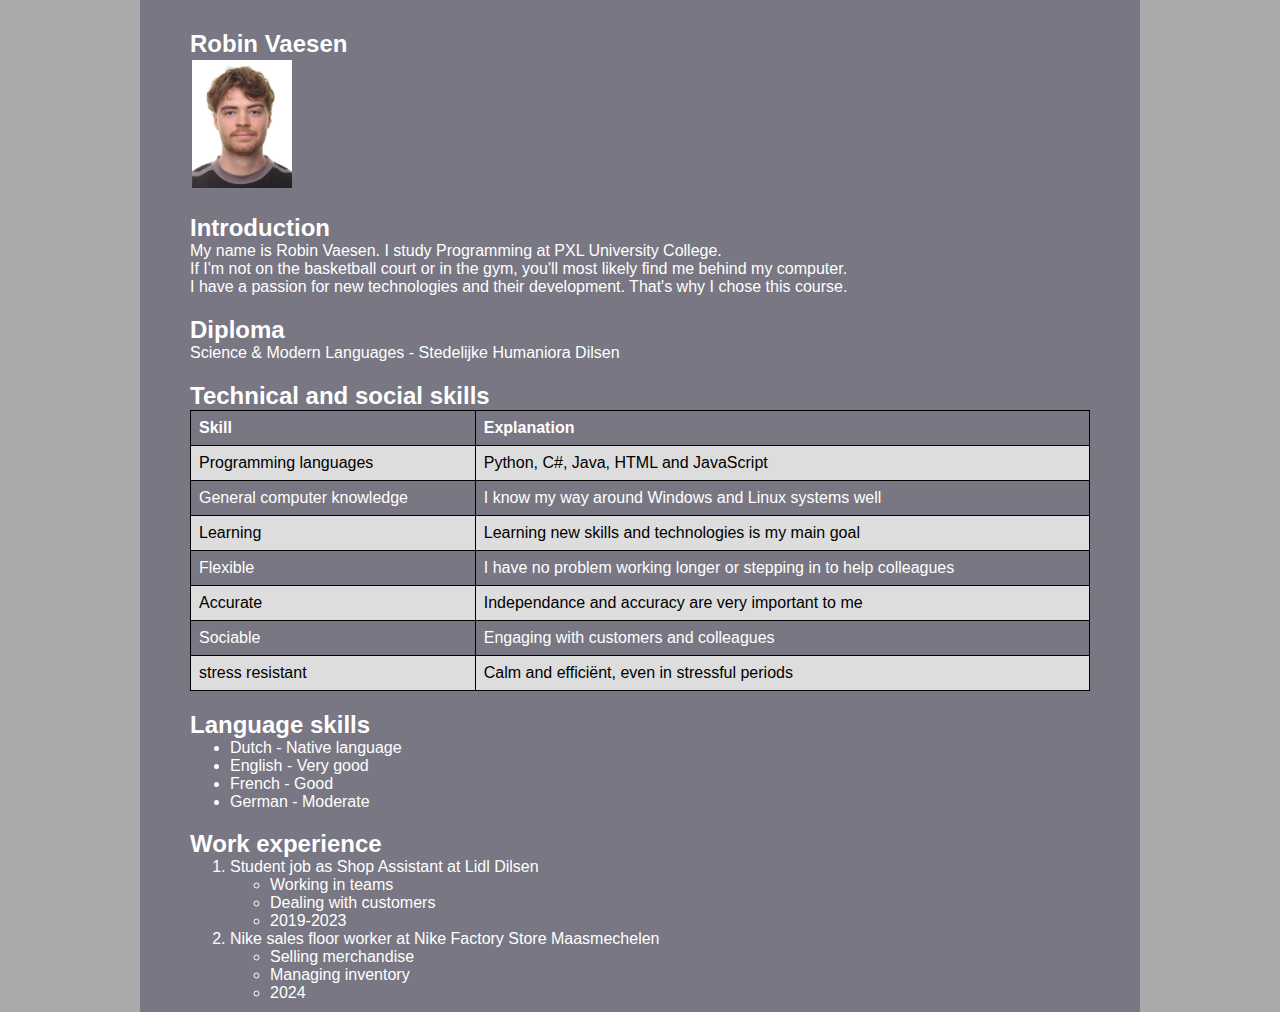
==== cv.html @ fb29842b "WEB-06 Added footer" ====
<!DOCTYPE html>
<html lang="en">
    <head>
        <meta charset="UTF-8">
        <meta name="viewport" content="width=device-width, initial-scale=1.0">
        <meta http-equiv="X-UA-Compatible" content="ie=edge">
        <title>CV</title>
        <link rel="stylesheet" href="./style.css">
        <link rel="icon" href="./favicon.ico" type="image/x-icon">
    </head>
    <body>
        <main>    
            <h2>Robin Vaesen</h2>
            <img src="/images/foto.jpg" alt="picture" class="picture-of-me" height="128">
            <h2>Introduction</h2>
            <p>
                My name is Robin Vaesen. I study Programming at PXL University College.<br>
                If I'm not on the basketball court or in the gym, you'll most likely find me behind my computer.<br>
                I have a passion for new technologies and their development. That's why I chose this course.
            </p>
            <h2>Diploma</h2>
            <p>Science & Modern Languages - Stedelijke Humaniora Dilsen</p>
            <h2>Technical and social skills</h2>
            <table>
                <tr>
                  <th>Skill</th>
                  <th>Explanation</th>
                </tr>
                <tr>
                  <td>Programming languages</td>
                  <td>Python, C#, Java, HTML and JavaScript</td>
                </tr>
                <tr>
                  <td>General computer knowledge</td>
                  <td>I know my way around Windows and Linux systems well</td>
                </tr>
                <tr>
                    <td>Learning</td>
                    <td>Learning new skills and technologies is my main goal</td>
                </tr>
                <tr>
                    <td>Flexible</td>
                    <td>I have no problem working longer or stepping in to help colleagues</td>
                </tr>
                <tr>
                    <td>Accurate</td>
                    <td>Independance and accuracy are very important to me</td>
                </tr>
                <tr>
                    <td>Sociable</td>
                    <td>Engaging with customers and colleagues</td>
                </tr>
                <tr>
                    <td>stress resistant</td>
                    <td>Calm and efficiënt, even in stressful periods</td>
                </tr>
              </table>
            <h2>Language skills</h2>
            <ul>
                <li>Dutch - Native language</li>
                <li>English - Very good</li>
                <li>French - Good</li>
                <li>German - Moderate</li>
            </ul>
            <h2>Work experience</h2>
            <ol class="job-title">
                <li class="job-title">Student job as Shop Assistant at Lidl Dilsen</li>
                    <ul>
                        <li>Working in teams</li>
                        <li>Dealing with customers</li>
                        <li>2019-2023</li>
                    </ul>
                <li class="job-title">Nike sales floor worker at Nike Factory Store Maasmechelen</li>
                    <ul>
                        <li>Selling merchandise</li>
                        <li>Managing inventory</li>
                        <li>2024</li>
                    </ul>
            </ol>
        </main>
    <script src="index.js"></script>
    </body>
</html>
---- style.css ----
body {
    width: 1000px;
    margin: 0 auto;
    font-family: sans-serif;
    background-color: darkgray;
}

main {
    padding: 10px 50px 10px 50px;
    color: white;
    background-color: rgb(121, 119, 131);
}

.picture-of-me {
    transition: box-shadow 0.3s ease;
    border: 2px solid transparent;
    transition: border-color 0.3s ease;
}

.picture-of-me:hover {
    box-shadow: 0 4px 8px rgba(0, 0, 0, 0.3);
}

.picture-of-me:active {
    border-color: black;
    border-width: 2px;
    border-style: solid;
}

h2 {
    margin-bottom: 0;
}

p, ul, ol {
    margin-top: 0;
}

.job-title {
    margin-bottom: 0;
}

table {
    border-collapse: collapse;
    width: 100%;
  }
  
  td, th {
    border: 1px solid black;
    text-align: left;
    padding: 8px;
  }
  
  tr:nth-child(even) {
    color: black;
    background-color: #dddddd;
  }
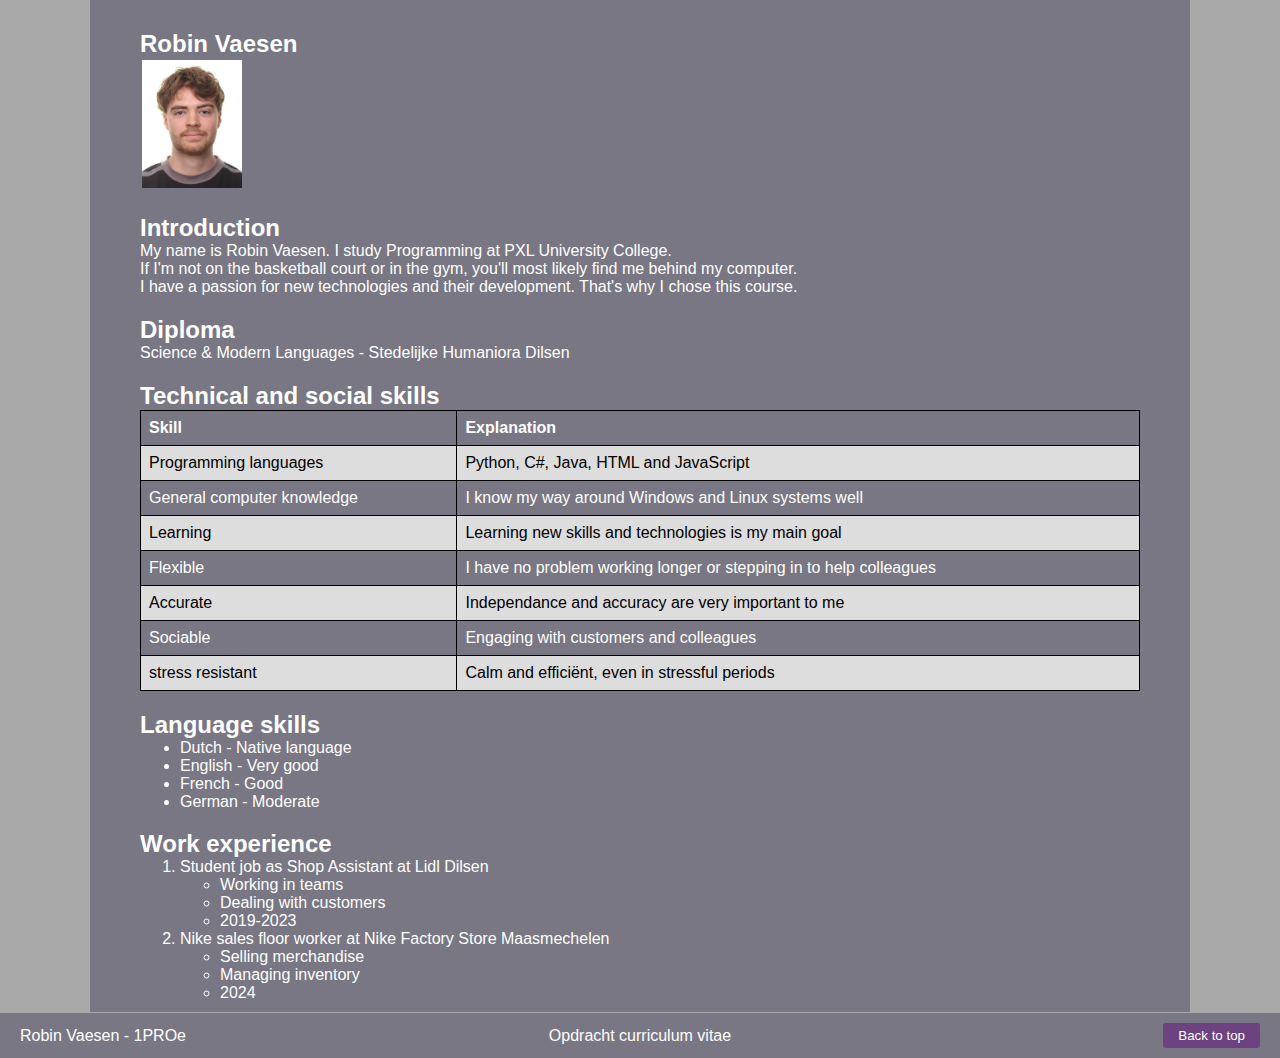
==== commit db5b69c6: "WEB-06 Added footer" ====
--- a/cv.html
+++ b/cv.html
@@ -2,11 +2,9 @@
 <html lang="en">
     <head>
         <meta charset="UTF-8">
-        <meta name="viewport" content="width=device-width, initial-scale=1.0">
-        <meta http-equiv="X-UA-Compatible" content="ie=edge">
         <title>CV</title>
-        <link rel="stylesheet" href="./style.css">
-        <link rel="icon" href="./favicon.ico" type="image/x-icon">
+        <link rel="stylesheet" href="./cv.css">
+        <script src="cv.js"></script>
     </head>
     <body>
         <main>    
@@ -78,6 +76,11 @@
                     </ul>
             </ol>
         </main>
+        <footer class="footer">
+            <p class="footer-left">Robin Vaesen - 1PROe</p>
+            <p class="footer-center">Opdracht curriculum vitae</p>
+            <button class="footer-button" onclick="topFunction()">Back to top</button>
+        </footer>
     <script src="index.js"></script>
     </body>
 </html>--- a/cv.css
+++ b/cv.css
@@ -0,0 +1,97 @@
+body {
+    margin: 0;
+    font-family: sans-serif;
+    background-color: darkgray;
+}
+
+main {
+    width: 1000px;
+    margin: 0 auto;
+    padding: 10px 50px 10px 50px;
+    color: white;
+    background-color: rgb(121, 119, 131);
+}
+
+.picture-of-me {
+    transition: box-shadow 0.3s ease;
+    border: 2px solid transparent;
+    transition: border-color 0.3s ease;
+}
+
+.picture-of-me:hover {
+    box-shadow: 0 4px 8px rgba(0, 0, 0, 0.3);
+}
+
+.picture-of-me:active {
+    border-color: black;
+    border-width: 2px;
+    border-style: solid;
+}
+
+h2 {
+    margin-bottom: 0;
+}
+
+p, ul, ol {
+    margin-top: 0;
+}
+
+
+
+.job-title {
+    margin-bottom: 0;
+}
+
+table {
+    border-collapse: collapse;
+    width: 100%;
+  }
+  
+  td, th {
+    border: 1px solid black;
+    text-align: left;
+    padding: 8px;
+  }
+  
+  tr:nth-child(even) {
+    color: black;
+    background-color: #dddddd;
+  }
+
+.footer {
+    display: flex;
+    justify-content: space-between;
+    align-items: center;
+    position: relative;
+    padding: 10px 20px;
+    background-color: rgb(121, 119, 131);
+    color: white;
+    border-top: 1px solid darkgray;
+}
+
+.footer-left {
+    margin: 0;
+}
+
+.footer-center {
+    position: absolute;
+    left: 50%;
+    transform: translateX(-50%);
+    margin: 0;
+    text-align: center;
+}
+
+.footer-button {
+    margin: 0;
+    padding: 5px 15px;
+    background-color: #6c4280;
+    color: white;
+    border: none;
+    border-radius: 3px;
+    cursor: pointer;
+    transition: background-color 0.3s;
+}
+
+.footer-button:hover {
+    background-color: #362140;
+}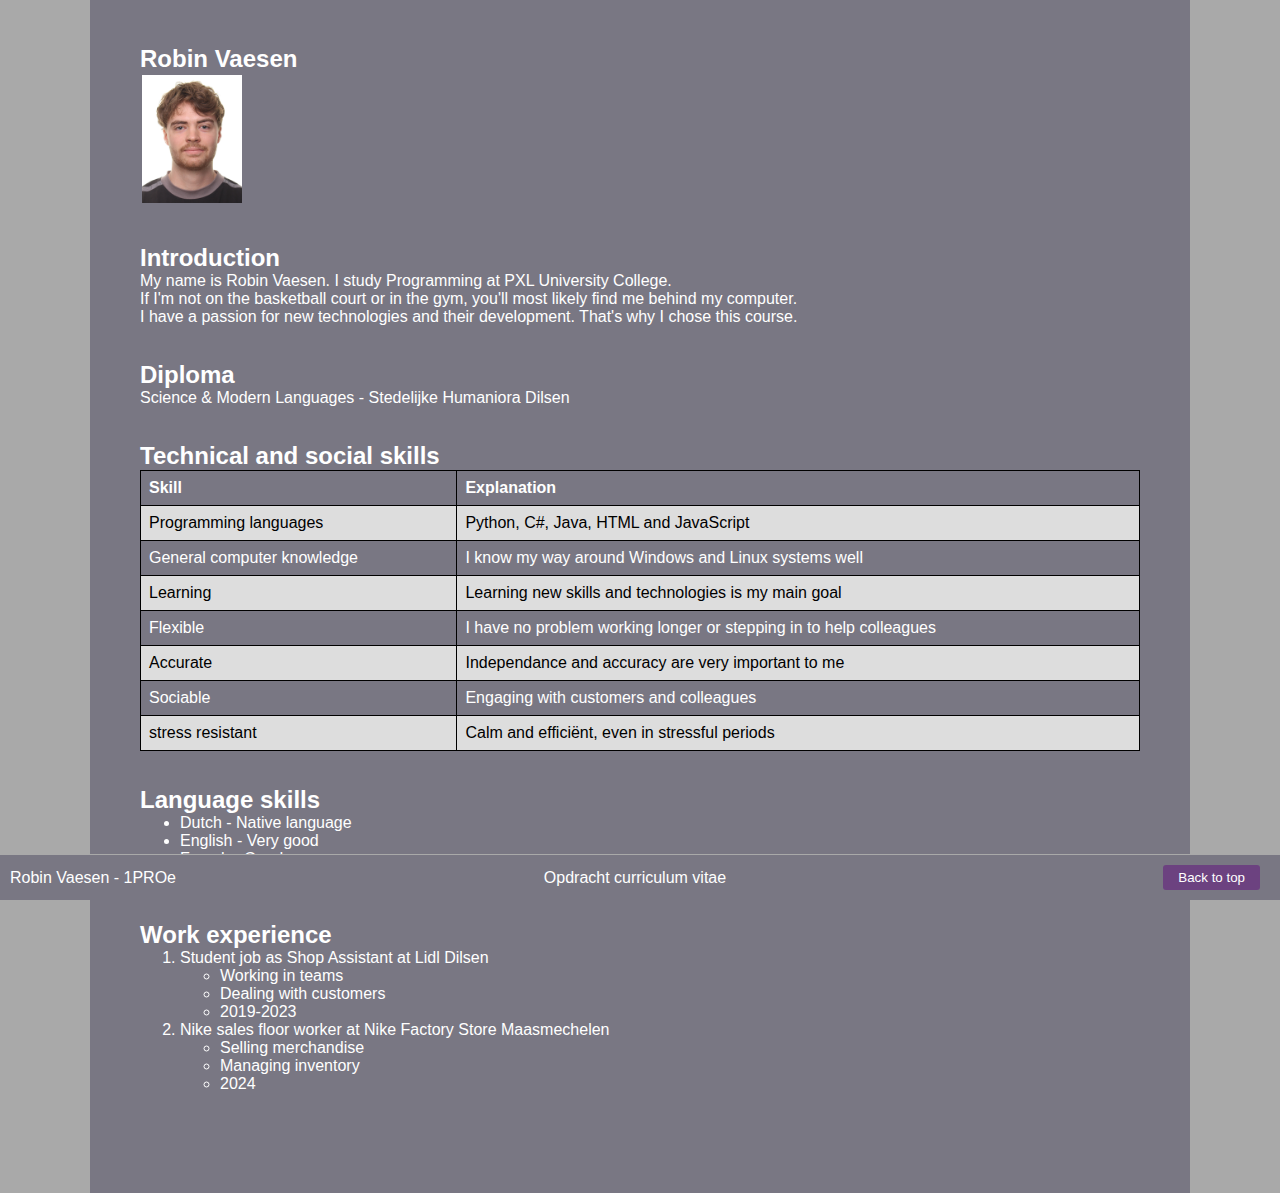
==== commit 601054d8: "WEB-06 Added footer" ====
--- a/cv.html
+++ b/cv.html
@@ -79,7 +79,7 @@
         <footer class="footer">
             <p class="footer-left">Robin Vaesen - 1PROe</p>
             <p class="footer-center">Opdracht curriculum vitae</p>
-            <button class="footer-button" onclick="topFunction()">Back to top</button>
+            <button class="footer-button" id="back-to-top" onclick="topFunction()">Back to top</button>
         </footer>
     <script src="index.js"></script>
     </body>
--- a/cv.css
+++ b/cv.css
@@ -7,7 +7,7 @@
 main {
     width: 1000px;
     margin: 0 auto;
-    padding: 10px 50px 10px 50px;
+    padding: 10px 50px 100px 50px;
     color: white;
     background-color: rgb(121, 119, 131);
 }
@@ -29,6 +29,7 @@
 }
 
 h2 {
+    margin-top: 35px;
     margin-bottom: 0;
 }
 
@@ -62,11 +63,15 @@
     display: flex;
     justify-content: space-between;
     align-items: center;
-    position: relative;
+    position: fixed;
+    bottom: 0;
+    right: 0;
+    width: calc(100% - 30px);
     padding: 10px 20px;
     background-color: rgb(121, 119, 131);
     color: white;
     border-top: 1px solid darkgray;
+    z-index: 1000;
 }
 
 .footer-left {
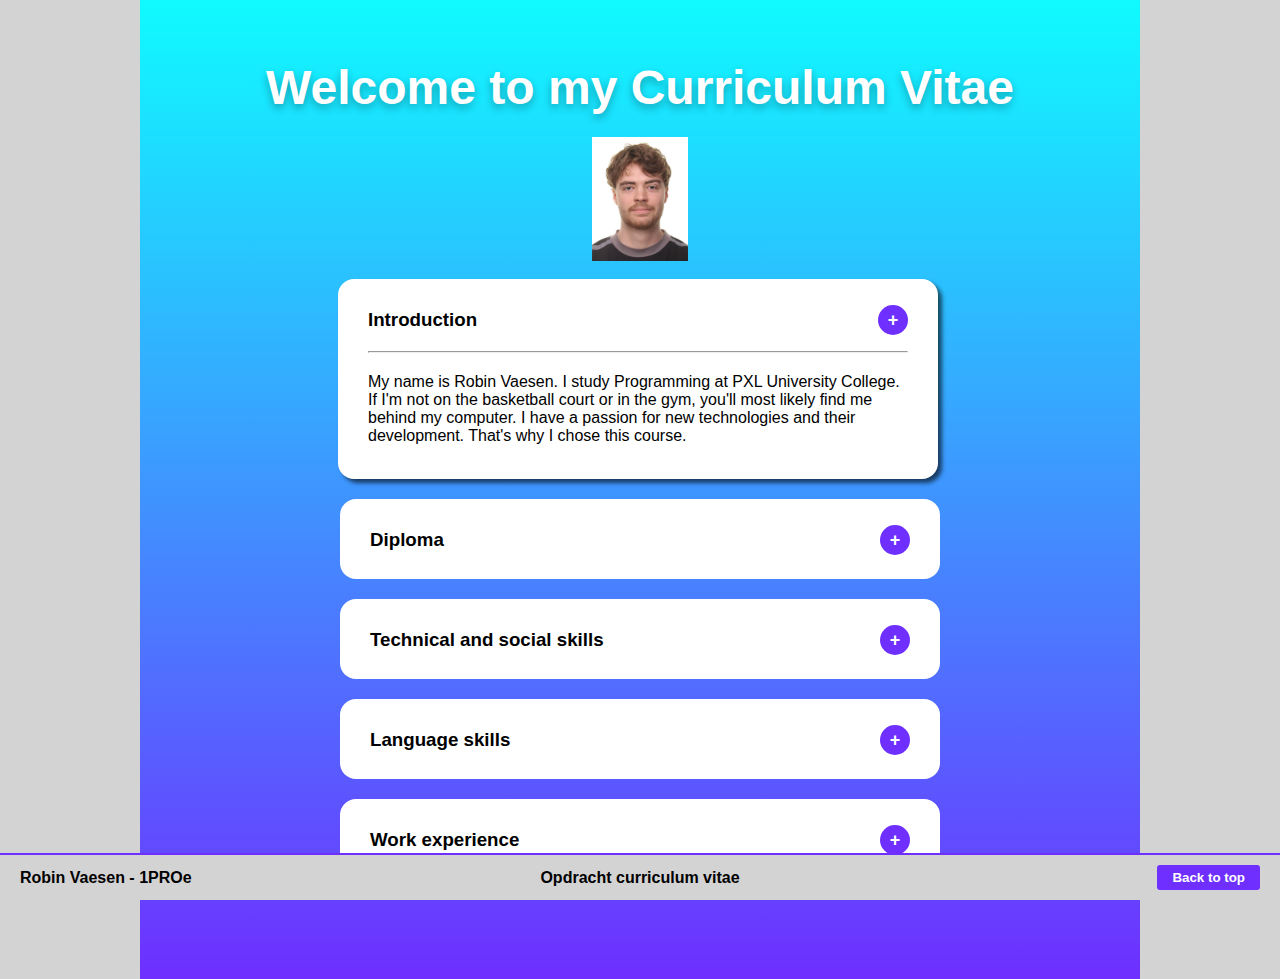
==== commit 27b46a30: "WEB-08 Added new design" ====
--- a/cv.html
+++ b/cv.html
@@ -2,85 +2,123 @@
 <html lang="en">
     <head>
         <meta charset="UTF-8">
+        <meta name="viewport" content="width=device-width, initial-scale=1.0">
         <title>CV</title>
-        <link rel="stylesheet" href="./cv.css">
-        <script src="cv.js"></script>
+        <link rel="stylesheet" href="cv.css">
     </head>
     <body>
-        <main>    
-            <h2>Robin Vaesen</h2>
+        <main>
+            <h2>Welcome to my Curriculum Vitae</h2>
             <img src="/images/foto.jpg" alt="picture" class="picture-of-me" height="128">
-            <h2>Introduction</h2>
-            <p>
-                My name is Robin Vaesen. I study Programming at PXL University College.<br>
-                If I'm not on the basketball court or in the gym, you'll most likely find me behind my computer.<br>
-                I have a passion for new technologies and their development. That's why I chose this course.
-            </p>
-            <h2>Diploma</h2>
-            <p>Science & Modern Languages - Stedelijke Humaniora Dilsen</p>
-            <h2>Technical and social skills</h2>
-            <table>
-                <tr>
-                  <th>Skill</th>
-                  <th>Explanation</th>
-                </tr>
-                <tr>
-                  <td>Programming languages</td>
-                  <td>Python, C#, Java, HTML and JavaScript</td>
-                </tr>
-                <tr>
-                  <td>General computer knowledge</td>
-                  <td>I know my way around Windows and Linux systems well</td>
-                </tr>
-                <tr>
-                    <td>Learning</td>
-                    <td>Learning new skills and technologies is my main goal</td>
-                </tr>
-                <tr>
-                    <td>Flexible</td>
-                    <td>I have no problem working longer or stepping in to help colleagues</td>
-                </tr>
-                <tr>
-                    <td>Accurate</td>
-                    <td>Independance and accuracy are very important to me</td>
-                </tr>
-                <tr>
-                    <td>Sociable</td>
-                    <td>Engaging with customers and colleagues</td>
-                </tr>
-                <tr>
-                    <td>stress resistant</td>
-                    <td>Calm and efficiënt, even in stressful periods</td>
-                </tr>
-              </table>
-            <h2>Language skills</h2>
-            <ul>
-                <li>Dutch - Native language</li>
-                <li>English - Very good</li>
-                <li>French - Good</li>
-                <li>German - Moderate</li>
-            </ul>
-            <h2>Work experience</h2>
-            <ol class="job-title">
-                <li class="job-title">Student job as Shop Assistant at Lidl Dilsen</li>
-                    <ul>
-                        <li>Working in teams</li>
-                        <li>Dealing with customers</li>
-                        <li>2019-2023</li>
+
+                <div class="card one open">
+                    <h3 class="card-title">
+                        Introduction
+                    </h3>
+                    <hr>
+                    <p class="card-text">
+                        My name is Robin Vaesen. I study Programming at
+                        PXL University College. If I'm not on the basketball court or
+                        in the gym, you'll most likely find me behind my computer.
+                        I have a passion for new technologies and their development.
+                        That's why I chose this course.
+                    </p>
+                    <button class="card-toggle">+</button>
+                </div>
+
+                <div class="card two">
+                    <h3 class="card-title">
+                        Diploma
+                    </h3>
+                    <hr>
+                    <p class="card-text">
+                        Science & Modern Languages - Stedelijke Humaniora Dilsen
+                    </p>
+                    <button class="card-toggle">+</button>
+                </div>
+
+                <div class="card three">
+                    <h3 class="card-title">
+                        Technical and social skills
+                    </h3>
+                    <table class="card-text">
+                        <tr>
+                          <th>Skill</th>
+                          <th>Explanation</th>
+                        </tr>
+                        <tr>
+                          <td>Programming languages</td>
+                          <td>Python, C#, Java, HTML and JavaScript</td>
+                        </tr>
+                        <tr>
+                          <td>General computer knowledge</td>
+                          <td>I know my way around Windows and Linux systems well</td>
+                        </tr>
+                        <tr>
+                            <td>Learning</td>
+                            <td>Learning new skills and technologies is my main goal</td>
+                        </tr>
+                        <tr>
+                            <td>Flexible</td>
+                            <td>I have no problem working longer or stepping in to help colleagues</td>
+                        </tr>
+                        <tr>
+                            <td>Accurate</td>
+                            <td>Independance and accuracy are very important to me</td>
+                        </tr>
+                        <tr>
+                            <td>Sociable</td>
+                            <td>Engaging with customers and colleagues</td>
+                        </tr>
+                        <tr>
+                            <td>stress resistant</td>
+                            <td>Calm and efficiënt, even in stressful periods</td>
+                        </tr>
+                      </table>
+                    <button class="card-toggle">+</button>
+                </div>
+
+                <div class="card four">
+                    <h3 class="card-title">
+                        Language skills
+                    </h3>
+                    <hr>
+                    <ul class="card-text">
+                        <li>Dutch - Native language</li>
+                        <li>English - Very good</li>
+                        <li>French - Good</li>
+                        <li>German - Moderate</li>
                     </ul>
-                <li class="job-title">Nike sales floor worker at Nike Factory Store Maasmechelen</li>
-                    <ul>
-                        <li>Selling merchandise</li>
-                        <li>Managing inventory</li>
-                        <li>2024</li>
-                    </ul>
-            </ol>
+                    <button class="card-toggle">+</button>
+                </div>
+
+                <div class="card five">
+                    <h3 class="card-title">
+                        Work experience
+                    </h3>
+                    <hr>
+                    <ol class="card-text">
+                        <li>Student job as Shop Assistant at Lidl Dilsen</li>
+                            <ul>
+                                <li class="job-description">Working in teams</li>
+                                <li class="job-description">Dealing with customers</li>
+                                <li class="job-description">2019-2023</li>
+                            </ul>
+                        <li>Nike sales floor worker at Nike Factory Store Maasmechelen</li>
+                            <ul>
+                                <li class="job-description">Selling merchandise</li>
+                                <li class="job-description">Managing inventory</li>
+                                <li class="job-description">2024</li>
+                            </ul>
+                    </ol>
+                    <button class="card-toggle">+</button>
+                </div>
         </main>
         <footer class="footer">
             <p class="footer-left">Robin Vaesen - 1PROe</p>
             <p class="footer-center">Opdracht curriculum vitae</p>
             <button class="footer-button" id="back-to-top" onclick="topFunction()">Back to top</button>
         </footer>
-    <script src="index.js"></script>
+        <script src="cv.js"></script>
     </body>
 </html>--- a/cv.css
+++ b/cv.css
@@ -1,21 +1,106 @@
+* {
+    box-sizing: border-box;
+    margin: 0;
+    padding: 0;
+}
+
 body {
+    background-color: lightgrey;
+    display: flex;
+    flex-direction: column;
+    font-family: sans-serif;
     margin: 0;
-    font-family: sans-serif;
-    background-color: darkgray;
+    padding: 0;
+    align-items: center;
+    justify-content: center;
 }
 
 main {
     width: 1000px;
     margin: 0 auto;
     padding: 10px 50px 100px 50px;
+    background: linear-gradient(#0ffbff, #6e2fff);
+    text-align: center;
+    display: flex;
+    flex-direction: column;
+    align-items: center;
+    justify-content: center;
+    gap: 20px;
+}
+
+.card {
+    height: 80px;
+    width: 600px;
+    background-color: white;
+    border-radius: 1em;
+    padding: 30px;
+    position: relative;
+    transition: 0.3s ease;
+}
+
+.card.open {
+    margin-top: -4px;
+    margin-left: -4px;
+    box-shadow: 4px 4px 4px rgba(0, 0, 0, 0.6);
+}
+
+.card.one.open {
+    height: 200px;
+}
+
+.card.two.open {
+    height: 150px;
+}
+
+.card.three.open {
+    height: 480px;
+}
+
+.card.four.open {
+    height: 200px;
+}
+
+.card.five.open {
+    height: 280px;
+}
+
+.card-title {
+    text-align: left;
+}
+
+.card-text {
+    display: none;
+    text-align: left;
+    margin: 20px 0 0 0;
+}
+
+.card.open .card-text {
+    display: block;
+}
+
+.card-toggle {
+    position: absolute;
+    display: flex;
+    justify-content: center;
+    align-items: center;
+    top: 26px;
+    right: 30px;
+    font-size: 18px;
+    font-weight: bold;
+    height: 30px;
+    width: 30px;
+    background-color: #6e2fff;
+    border: none;
     color: white;
-    background-color: rgb(121, 119, 131);
+    border-radius: 50%;
+    cursor: pointer;
+    transition: 0.3s ease;
 }
 
 .picture-of-me {
-    transition: box-shadow 0.3s ease;
+    transition: 0.3s ease;
     border: 2px solid transparent;
-    transition: border-color 0.3s ease;
+    cursor: pointer;
 }
 
 .picture-of-me:hover {
@@ -29,18 +114,19 @@
 }
 
 h2 {
-    margin-top: 35px;
-    margin-bottom: 0;
+    color: white;
+    font-size: 48px;
+    margin-top: 50px;
+    text-shadow: 0 4px 8px rgba(0, 0, 0, 0.3);
 }
 
-p, ul, ol {
-    margin-top: 0;
+hr {
+    display: none;
+    margin-top: 20px;
 }
 
-
-
-.job-title {
-    margin-bottom: 0;
+.card.open hr {
+    display: block;
 }
 
 table {
@@ -59,18 +145,27 @@
     background-color: #dddddd;
   }
 
+  li {
+    margin-left: 30px;
+  }
+
+  .job-description {
+    margin-left: 60px;
+  }
+
 .footer {
     display: flex;
     justify-content: space-between;
     align-items: center;
     position: fixed;
+    left: 0;
     bottom: 0;
     right: 0;
-    width: calc(100% - 30px);
+    width: 100%;
     padding: 10px 20px;
-    background-color: rgb(121, 119, 131);
-    color: white;
-    border-top: 1px solid darkgray;
+    font-weight: bold;
+    background-color: lightgrey;
+    border-top: 2px solid #6e2fff;
     z-index: 1000;
 }
 
@@ -89,14 +184,15 @@
 .footer-button {
     margin: 0;
     padding: 5px 15px;
-    background-color: #6c4280;
+    background-color: #6e2fff;
     color: white;
+    font-weight: bold;
     border: none;
     border-radius: 3px;
     cursor: pointer;
-    transition: background-color 0.3s;
+    transition: 0.3s ease;
 }
 
 .footer-button:hover {
-    background-color: #362140;
-}+    background-color: #6c4280;
+}
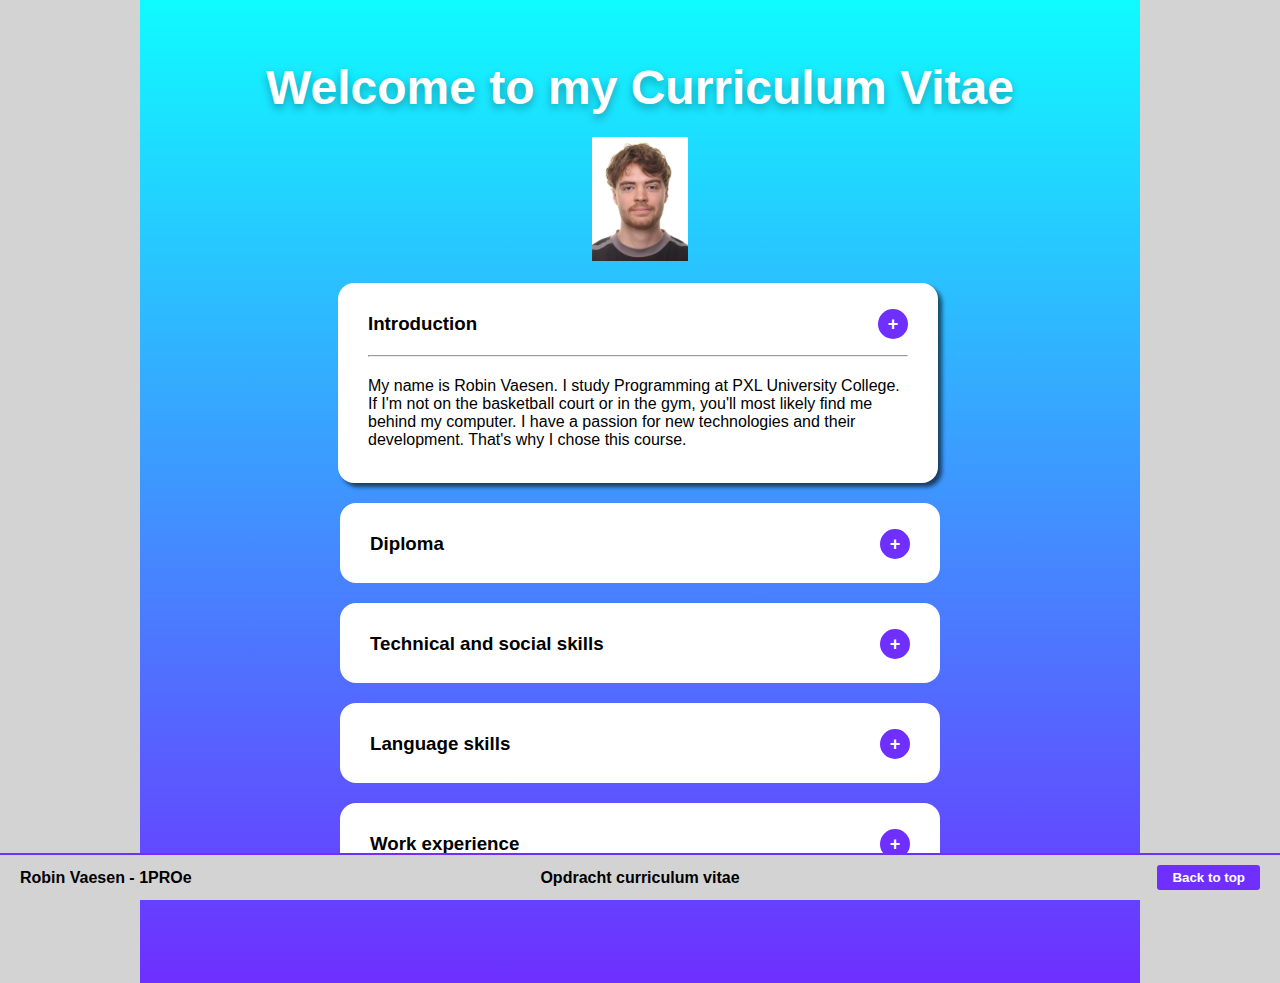
==== commit 0371c97a: "WEB-15 Added link to LinkedIn profile" ====
--- a/cv.html
+++ b/cv.html
@@ -9,7 +9,7 @@
     <body>
         <main>
             <h2>Welcome to my Curriculum Vitae</h2>
-            <img src="/images/foto.jpg" alt="picture" class="picture-of-me" height="128">
+            <a href="https://www.linkedin.com/in/robinvaesen/" rel="noreferrer noopener" target="_blank"><img src="/images/foto.jpg" alt="picture" class="picture-of-me" height="128"></a>
 
                 <div class="card one open">
                     <h3 class="card-title">
@@ -121,4 +121,4 @@
         </footer>
         <script src="cv.js"></script>
     </body>
-</html>+</html>
--- a/cv.css
+++ b/cv.css
@@ -196,3 +196,44 @@
 .footer-button:hover {
     background-color: #6c4280;
 }
+
+@media only screen and (max-device-width: 480px) {
+    main {
+        width: max-content;
+    }
+
+    h2 {
+        width: 300px;
+    }
+
+    .card {
+        width: 300px;
+    }
+
+    .card-toggle {
+        right: 5px;
+    }
+
+    .card.one.open {
+        height: 300px;
+    }
+
+    .card.three.open {
+        height: 800px;
+    }
+
+    .card.five.open {
+        height: 320px;
+    }
+
+    .footer {
+        flex-direction: column;
+        gap: 20px;
+    }
+
+    .footer-center {
+        position: relative;
+        text-align: left;
+        transform: translateX(-90%);
+    }
+}
